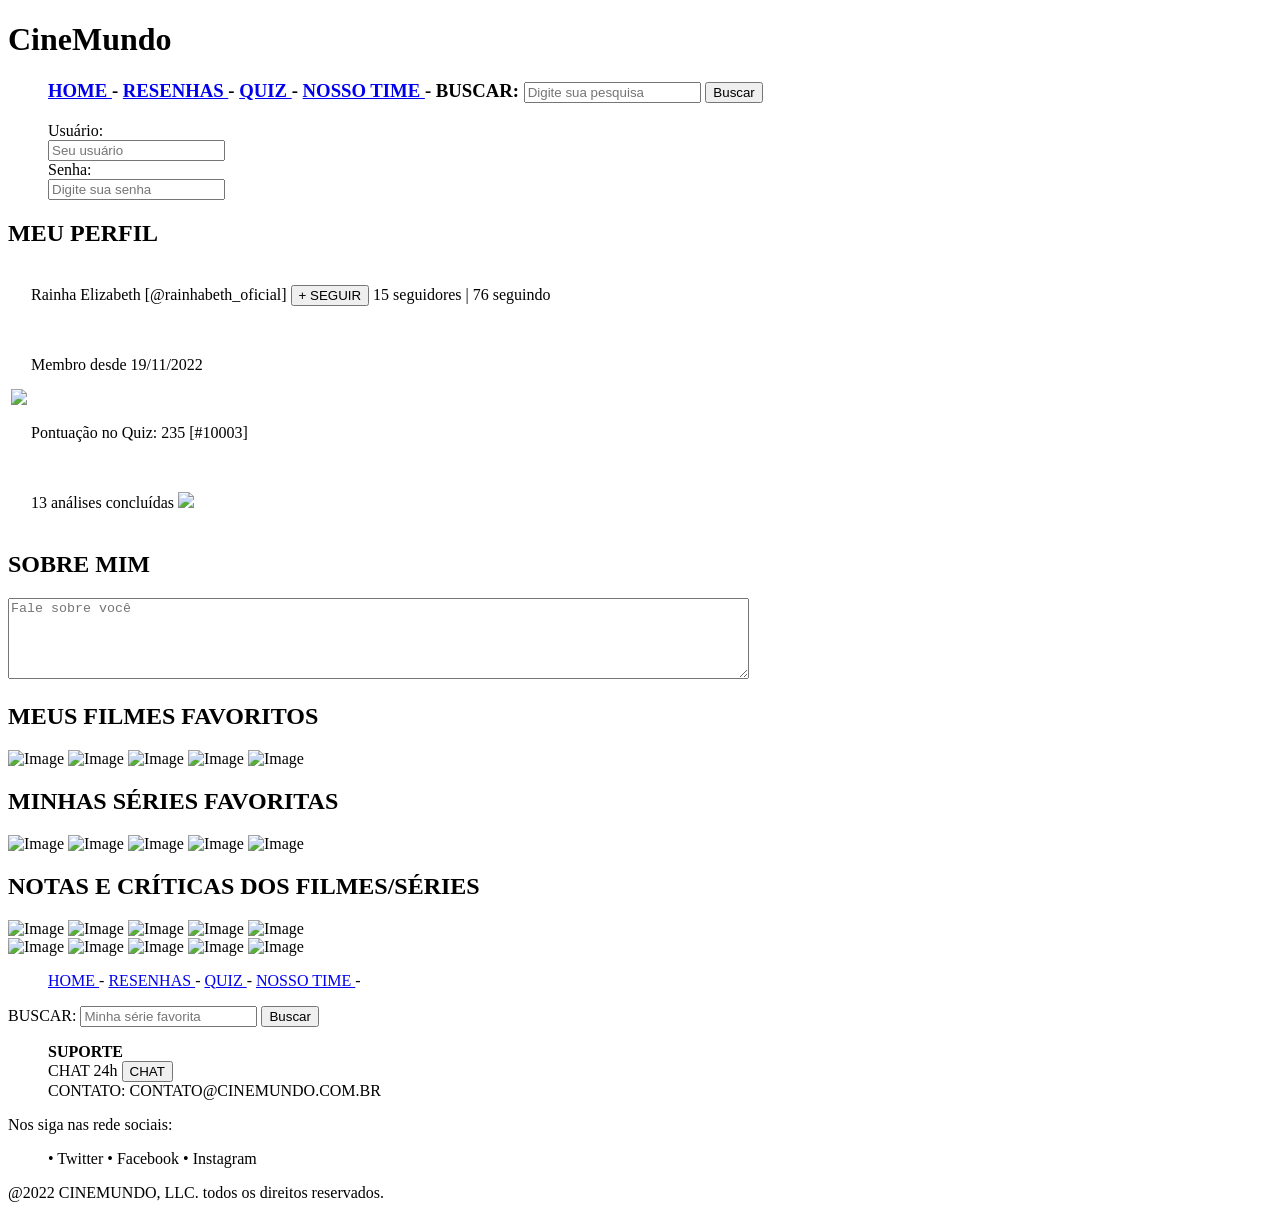
==== perfiluser.html @ 723e4e9c "Alterações de header e footer" ====
<!DOCTYPE html>
<html lang="en">
<head>
    <meta charset="UTF-8">
    <meta http-equiv="X-UA-Compatible" content="IE=edge">
    <meta name="viewport" content="width=<device-width>, initial-scale=1.0">
    <title>MEU PERFIL</title>
</head>
<body>
    <header>
        <h1>
            CineMundo
        </h1>
        <UL>
            <div>
                <h3>
                    <a href="home.html">
                        HOME
                    </a>
                    -
                    <a href="resenhas.html">
                        RESENHAS
                    </a>
                    -
                    <a href="quiz.html">
                    QUIZ
                    </a>
                    -
                    <a href="time.html">
                    NOSSO TIME
                    </a>
                    -
                    <label for="busca">
                        BUSCAR:
                    </label>
                    <input type="text" placeholder="Digite sua pesquisa" id="busca" name="search">
                    <button type="submit">
                        Buscar
                    </button>
                </h3>
                <form>
                    <label for="username">
                        Usuário:
                    </label><br>
                    <input type="text" placeholder="Seu usuário" id="username" name="username"><br>
                    <label for="pwd">
                        Senha:
                    </label><br>
                    <input type="password" placeholder="Digite sua senha" id="pwd" name="pwd">
                </form>
            </div>
        </UL>
    </header>
    
        <main>
            <section>
                <h1> MEU PERFIL </h1>
                    <table>
                        <tr>
                            <td> <img src="assets/FotoPerfil.png"> </td> 
                            <td><p>Rainha Elizabeth [@rainhabeth_oficial] <button>+ SEGUIR</button> 15 seguidores | 76 seguindo </p> <br>
                                <p>Membro desde 19/11/2022</p> <br>
                                <p>Pontuação no Quiz: 235 [#10003]</p> <br>
                                <p>13 análises concluídas <img src="assets/Nota 2.png"></p></td>
                        </tr>
                    </table>
            </section>

            <section>
                <h1>SOBRE MIM</h1>
                    <form>
                        <textarea placeholder="Fale sobre você" rows="5" cols="90"></textarea>
                    </form>
            </section>
        
            <section>
                <h1>MEUS FILMES FAVORITOS</h1>   
                    <img src="assets/365 DIAS.jpeg" alt="Image" height="250" width="200">
                    <img src="assets/MONSTER INC.jpeg" alt="Image" height="250" width="200">
                    <img src="assets/ENOLA HOLMES.jpeg" alt="Image" height="250" width="200">
                    <img src="assets/BATMAN.webp" alt="Image" height="250" width="200"> 
                    <img src="assets/SENHOR DOS ANÉIS.webp" alt="Image" height="250" width="200">
            </section>

            <section>
                <h1>MINHAS SÉRIES FAVORITAS</h1>   
                    <img src="assets/twd.jpeg" alt="Image" height="250" width="200">
                     <img src="assets/the crown.jpeg" alt="Image" height="250" width="200">
                    <img src="assets/stranger things.jpeg" alt="Image" height="250" width="200">
                    <img src="assets/GOT.jpeg" alt="Image" height="250" width="200"> 
                    <img src="assets/Breaking Bad.jpeg" alt="Image" height="250" width="200">   
            </section>

            <section>
                 <h1>NOTAS E CRÍTICAS DOS FILMES/SÉRIES</h1>   
                    <img src="assets/THE GODFATHER II.webp" alt="Image" height="250" width="200">
                    <img src="assets/E.T..jpeg" alt="Image" height="250" width="200">
                    <img src="assets/CORRA.jpeg" alt="Image" height="250" width="200">
                    <img src="assets/O EXORCISMO DE ER.jpeg" alt="Image" height="250" width="200"> 
                    <img src="assets/SW.jpeg" alt="Image" height="250" width="200">  
                        <br>
                    <img src="assets/Nota 2.png" alt="Image" height="50" width="200">
                    <img src="assets/Nota4.png" alt="Image" height="50" width="200">
                    <img src="assets/Nota5.png" alt="Image" height="50" width="200">
                    <img src="assets/Nota3.png" alt="Image" height="50" width="200">
                    <img src="assets/Nota4.png" alt="Image" height="50" width="200">
            </section>
        </main>
        
        <footer>
            <ol>
                <a href="home.html">
                    HOME
                </a>
                -
                <a href="resenhas.html">
                    RESENHAS
                </a>
                -
                <a href="quiz.html">
                QUIZ
                </a>
                -
                <a href="time.html">
                NOSSO TIME
                </a>
                -
            </ol>
            <label for="busca">
                BUSCAR:
            </label>
            <input type="text" placeholder="Minha série favorita" id="busca" name="search">
            <button type="submit">
                Buscar
            </button>
            <ol>
                <nav>
                <b>SUPORTE</b>
                </nav>
                CHAT 24h
                <input type="button" onclick="alert('Pop-up aberta com o suporte')" value="CHAT">
                <nav>
                CONTATO: CONTATO@CINEMUNDO.COM.BR
                </nav>
            </ol>
            <p>
                Nos siga nas rede sociais:
            </p>
            <ol>
                • Twitter
                • Facebook
                • Instagram
            </ol>
            @2022 CINEMUNDO, LLC. todos os direitos reservados.
        </footer>
</body>
</html>
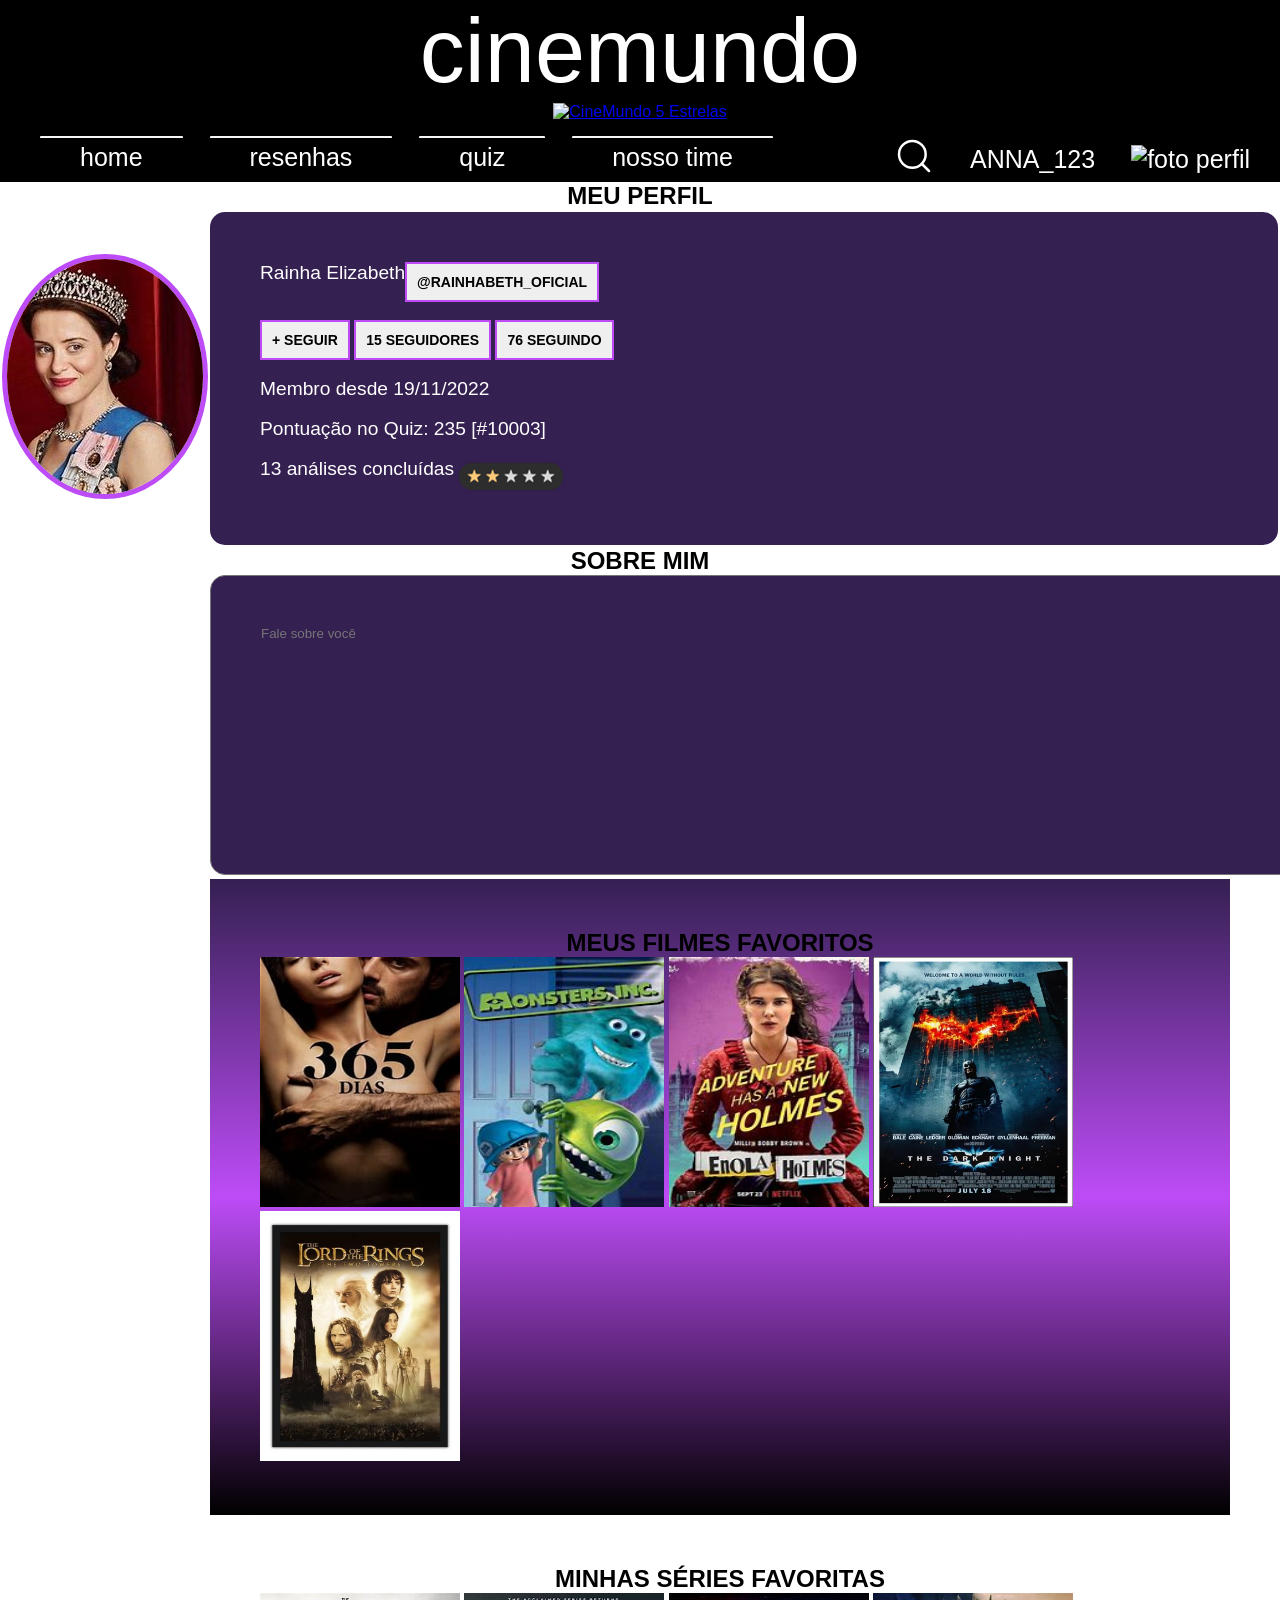
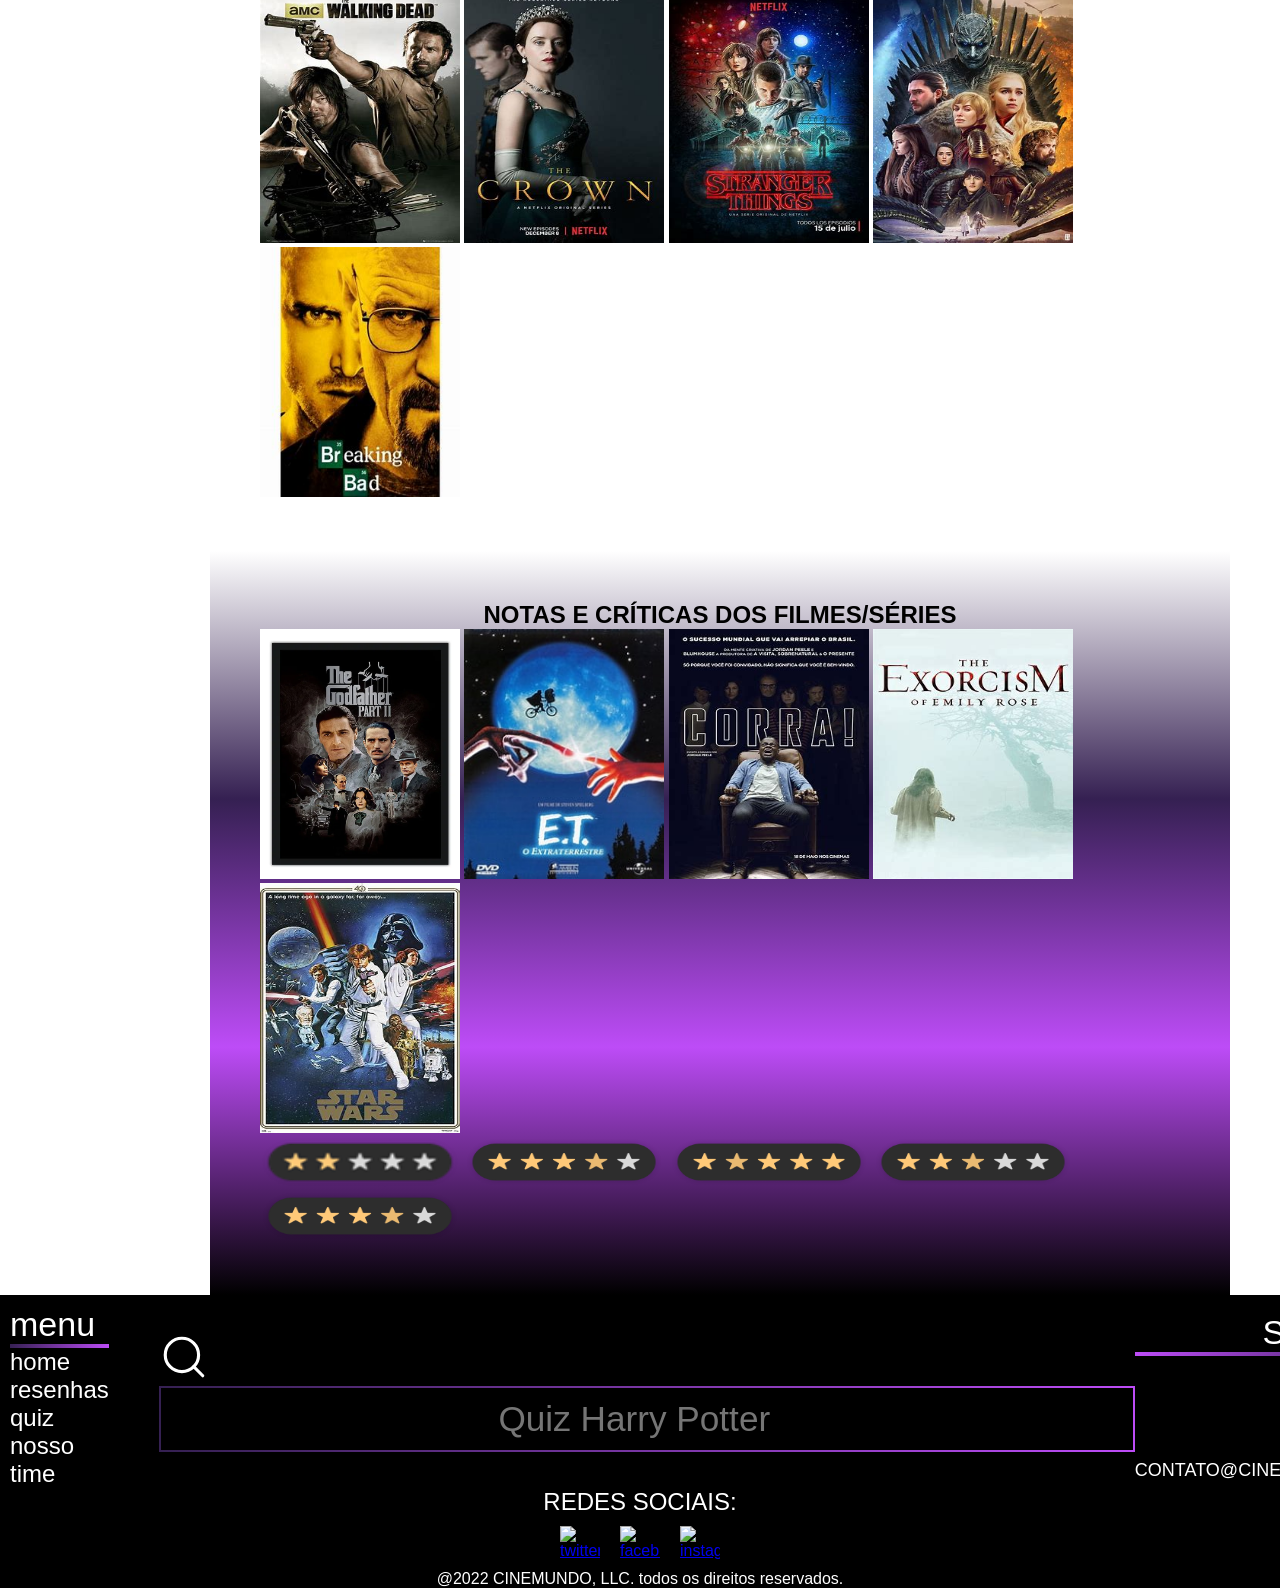
==== commit 280fe4e2: "perfiluser" ====
--- a/perfiluser.html
+++ b/perfiluser.html
@@ -5,153 +5,221 @@
     <meta http-equiv="X-UA-Compatible" content="IE=edge">
     <meta name="viewport" content="width=<device-width>, initial-scale=1.0">
     <title>MEU PERFIL</title>
+    <link rel="stylesheet" href="./assets/css/perfiluser.css">
+    <script src="./assets/js/" defer></script>
+
 </head>
 <body>
     <header>
-        <h1>
-            CineMundo
-        </h1>
-        <UL>
-            <div>
-                <h3>
-                    <a href="home.html">
-                        HOME
-                    </a>
-                    -
-                    <a href="resenhas.html">
-                        RESENHAS
-                    </a>
-                    -
-                    <a href="quiz.html">
-                    QUIZ
-                    </a>
-                    -
-                    <a href="time.html">
-                    NOSSO TIME
-                    </a>
-                    -
-                    <label for="busca">
-                        BUSCAR:
-                    </label>
-                    <input type="text" placeholder="Digite sua pesquisa" id="busca" name="search">
-                    <button type="submit">
-                        Buscar
-                    </button>
-                </h3>
-                <form>
-                    <label for="username">
-                        Usuário:
-                    </label><br>
-                    <input type="text" placeholder="Seu usuário" id="username" name="username"><br>
-                    <label for="pwd">
-                        Senha:
-                    </label><br>
-                    <input type="password" placeholder="Digite sua senha" id="pwd" name="pwd">
-                </form>
+        <div class="header_title">
+            <a href="index.html">
+                <h1 class="header_title_cinemundo">
+                    cinemundo
+                </h1>
+        </div>
+        <div class="header_title_image">
+            <img src="assets/image/header_estrelas.png" alt="CineMundo 5 Estrelas" width="220">
+            </a>
+        </div>
+        <nav>
+            <ul class="header_main_menu">
+                <div>
+                <li>
+                    <a href="index.html" class="header_main_menu_index">
+                        home
+                    </a>
+                </li>
+                <li>
+                    <a href="resenhas.html" class="header_main_menu_index">
+                        resenhas
+                    </a>
+                </li>
+                <li>
+                    <a href="quiz.html" class="header_main_menu_index">
+                        quiz
+                    </a>
+                </li>
+                <li>
+                    <a href="time.html" class="header_main_menu_index">
+                        nosso time
+                    </a>
+                </li>
             </div>
-        </UL>
+            <div class="header_main_menu2">
+                <li>
+                    <svg xmlns="http://www.w3.org/2000/svg" width="40" height="40" viewBox="0 0 24 24" fill="none"
+                        stroke="currentColor" stroke-width="1.5" stroke-linecap="round" stroke-linejoin="round"
+                        class="feather-feather-search" alt="icone de pesquisa">
+                        <circle cx="11" cy="11" r="8"></circle>
+                        <line x1="21" y1="21" x2="16.65" y2="16.65"></line>
+                    </svg>
+                </li>
+                <li class="header_perfil_name">
+                    <a href="perfiluser.html">
+                        ANNA_123
+                    </a>
+                </li>
+                <li>
+                    <img src="assets/image/header_foto-perfil.png" alt="foto perfil">
+                </li>
+            </div>
+            </ul>
+        </nav>
     </header>
-    
         <main>
             <section>
-                <h1> MEU PERFIL </h1>
+                <h1 class="meu_perfil"> MEU PERFIL </h1>
                     <table>
                         <tr>
-                            <td> <img src="assets/FotoPerfil.png"> </td> 
-                            <td><p>Rainha Elizabeth [@rainhabeth_oficial] <button>+ SEGUIR</button> 15 seguidores | 76 seguindo </p> <br>
-                                <p>Membro desde 19/11/2022</p> <br>
-                                <p>Pontuação no Quiz: 235 [#10003]</p> <br>
-                                <p>13 análises concluídas <img src="assets/Nota 2.png"></p></td>
+                            <td> <img src="./assets/img/FotoPerfil.jpeg" class="foto_perfil"> </td> 
+                            <td class="tabela"><p class="texto_p">Rainha Elizabeth  
+                                                                                        <button class="botao">@rainhabeth_oficial</button>
+                                </p>
+                                <br> 
+                                <p>                                                     <button class="botao">+ SEGUIR</button>
+                                                                                        <button class="botao"> 15 seguidores</button>
+                                                                                        <button class="botao"> 76 seguindo</button> 
+                                </p> <br>
+                                <p class="texto_p">Membro desde 19/11/2022</p> <br>
+                                <p class="texto_p">Pontuação no Quiz: 235 [#10003]</p> <br>
+                                <p class="texto_p">13 análises concluídas <img src="assets/img/Nota 2.png"></p></td>
                         </tr>
                     </table>
             </section>
 
             <section>
-                <h1>SOBRE MIM</h1>
-                    <form>
-                        <textarea placeholder="Fale sobre você" rows="5" cols="90"></textarea>
+                <h1 class="meu_perfil">SOBRE MIM</h1>
+                    <form >
+                        <textarea placeholder="Fale sobre você" id="form" ></textarea>
                     </form>
             </section>
         
-            <section>
-                <h1>MEUS FILMES FAVORITOS</h1>   
-                    <img src="assets/365 DIAS.jpeg" alt="Image" height="250" width="200">
-                    <img src="assets/MONSTER INC.jpeg" alt="Image" height="250" width="200">
-                    <img src="assets/ENOLA HOLMES.jpeg" alt="Image" height="250" width="200">
-                    <img src="assets/BATMAN.webp" alt="Image" height="250" width="200"> 
-                    <img src="assets/SENHOR DOS ANÉIS.webp" alt="Image" height="250" width="200">
-            </section>
-
-            <section>
-                <h1>MINHAS SÉRIES FAVORITAS</h1>   
-                    <img src="assets/twd.jpeg" alt="Image" height="250" width="200">
-                     <img src="assets/the crown.jpeg" alt="Image" height="250" width="200">
-                    <img src="assets/stranger things.jpeg" alt="Image" height="250" width="200">
-                    <img src="assets/GOT.jpeg" alt="Image" height="250" width="200"> 
-                    <img src="assets/Breaking Bad.jpeg" alt="Image" height="250" width="200">   
-            </section>
-
-            <section>
-                 <h1>NOTAS E CRÍTICAS DOS FILMES/SÉRIES</h1>   
-                    <img src="assets/THE GODFATHER II.webp" alt="Image" height="250" width="200">
-                    <img src="assets/E.T..jpeg" alt="Image" height="250" width="200">
-                    <img src="assets/CORRA.jpeg" alt="Image" height="250" width="200">
-                    <img src="assets/O EXORCISMO DE ER.jpeg" alt="Image" height="250" width="200"> 
-                    <img src="assets/SW.jpeg" alt="Image" height="250" width="200">  
-                        <br>
-                    <img src="assets/Nota 2.png" alt="Image" height="50" width="200">
-                    <img src="assets/Nota4.png" alt="Image" height="50" width="200">
-                    <img src="assets/Nota5.png" alt="Image" height="50" width="200">
-                    <img src="assets/Nota3.png" alt="Image" height="50" width="200">
-                    <img src="assets/Nota4.png" alt="Image" height="50" width="200">
+            <section class="filmes_favoritos">
+                <h1 class="meu_perfil">MEUS FILMES FAVORITOS</h1>   
+                    
+                        <img src ="assets/img/365 DIAS.jpeg" alt="365 dias" height="250" width="200" >
+                        <img src="assets/img/MONSTER INC.jpeg" alt="Monstros" height="250" width="200">
+                        <img src="assets//img/EH.jpeg" alt="Enola Holmes" height="250" width="200">
+                        <img src="assets/img/BATMAN.webp" alt="Batman" height="250" width="200"> 
+                        <img src="assets/img/SENHOR DOS ANÉIS.webp" alt="Senhor dos Anéis" height="250" width="200">
+                    
+                
+            </section>
+
+            <section class="series_favoritas">
+                <h1 class="meu_perfil">MINHAS SÉRIES FAVORITAS</h1>   
+                    
+                        <img src="assets/img/twd.jpeg" alt="The Walking Dead" height="250" width="200">
+                        <img src="assets/img/TC.jpeg" alt="The Crown" height="250" width="200">
+                        <img src="assets/img/stranger things.jpeg" alt="Stranger Things" height="250" width="200">
+                        <img src="assets/img/GOT.jpeg" alt="Game Of Thrones" height="250" width="200"> 
+                        <img src="assets/img/Breaking Bad.jpeg" alt="Breaking Bad" height="250" width="200">   
+                    
+            </section>
+
+            <section class="notas">
+                 <h1 class="meu_perfil">NOTAS E CRÍTICAS DOS FILMES/SÉRIES</h1>
+                       
+                        <img src="assets/img/THE GODFATHER II.webp" alt="O Poderoso Chefão" height="250" width="200">
+                        <img src="assets/img/E.T..jpeg" alt="E.T." height="250" width="200">
+                        <img src="assets/img/CORRA.jpeg" alt="Corra" height="250" width="200">
+                        <img src="assets/img/O EXORCISMO DE ER.jpeg" alt="O Exorcismo de Emily Rose" height="250" width="200"> 
+                        <img src="assets/img/SW.jpeg" alt="Star Wars" height="250" width="200"> 
+                    
+                            <br>
+                    <img src="assets/img/Nota 2.png" alt="Nota 2" height="50" width="200">
+                    <img src="assets/img/Nota4.png" alt="Nota 4" height="50" width="200">
+                    <img src="assets/img/Nota5.png" alt="Nota 5" height="50" width="200">
+                    <img src="assets/img/Nota3.png" alt="Nota 3" height="50" width="200">
+                    <img src="assets/img/Nota4.png" alt="Nota 4" height="50" width="200">
             </section>
         </main>
         
         <footer>
-            <ol>
-                <a href="home.html">
-                    HOME
-                </a>
-                -
-                <a href="resenhas.html">
-                    RESENHAS
-                </a>
-                -
-                <a href="quiz.html">
-                QUIZ
-                </a>
-                -
-                <a href="time.html">
-                NOSSO TIME
-                </a>
-                -
-            </ol>
-            <label for="busca">
-                BUSCAR:
-            </label>
-            <input type="text" placeholder="Minha série favorita" id="busca" name="search">
-            <button type="submit">
-                Buscar
-            </button>
-            <ol>
-                <nav>
-                <b>SUPORTE</b>
-                </nav>
-                CHAT 24h
-                <input type="button" onclick="alert('Pop-up aberta com o suporte')" value="CHAT">
-                <nav>
-                CONTATO: CONTATO@CINEMUNDO.COM.BR
-                </nav>
-            </ol>
-            <p>
-                Nos siga nas rede sociais:
-            </p>
-            <ol>
-                • Twitter
-                • Facebook
-                • Instagram
-            </ol>
-            @2022 CINEMUNDO, LLC. todos os direitos reservados.
+            <nav class="footer_main">
+                <div>
+                    <ul class="footer_main_menu">
+                        <li class="footer_main_menu_title">
+                            menu
+                        </li>
+                        <li>
+                            <a href="index.html">
+                                home
+                            </a>
+                        </li>
+                        <li>
+                            <a href="resenhas.html">
+                                resenhas
+                            </a>
+                        </li>
+                        <li>
+                            <a href="quiz.html">
+                                quiz
+                            </a>
+                        </li>
+                        <li>
+                            <a href="time.html">
+                                nosso time
+                            </a>
+                        </li>
+                    </ul>
+                </div>
+                <div class="footer_search">
+                    <form action="#" method="post">
+                        <label for="busca">
+                            <svg xmlns="http://www.w3.org/2000/svg" width="50" height="50" viewBox="0 0 24 24" fill="none"
+                                stroke="currentColor" stroke-width="1.5" stroke-linecap="round" stroke-linejoin="round"
+                                class="feather-feather-search">
+                                <circle cx="11" cy="11" r="8"></circle>
+                                <line x1="21" y1="21" x2="16.65" y2="16.65"></line>
+                            </svg>
+                        </label>
+                        <input type="search" autocomplete="off" spellcheck="false" role="combobox"
+                            placeholder="Quiz Harry Potter" id="busca" name="search" required>
+                    </form>
+                </div>
+                <div>
+                    <ul class="footer_help_center">
+                        <li class="footer_help_center_title">
+                            SUPORTE
+                        </li>
+                        <li>
+                            <a href="#">
+                                dúvidas
+                            </a>
+                        </li>
+                        <li>
+                            <input type="button" onclick="alert('Pop-up aberta com o suporte')" value="chat 24h"
+                                class="footer_help_center_button">
+                        </li>
+                        <li class="footer_help_center_contact">
+                            CONTATO:
+                        </li>
+                        <li class="footer_help_center_email">
+                            CONTATO@CINEMUNDO.COM.BR
+                        </li>
+                    </ul>
+                </div>
+            </nav class="footer_social_media">
+            <nav>
+                <div class="footer_social_media_title">
+                    REDES SOCIAIS:
+                </div>
+                <div>
+                    <a href="." class="footer_social_media_link">
+                        <img src="assets/img/footer_twitter.png" alt="twitter" width="60"
+                            class="footer_social_media_image">
+                        <img src="assets/img/footer_facebook.png" alt="facebook" width="60"
+                            class="footer_social_media_image">
+                        <img src="assets/img/footer_instagram.png" alt="instagram" width="60"
+                            class="footer_social_media_image">
+                    </a>
+                </div>
+                </section>
+                <div class="footer_copyrights">
+                    @2022 CINEMUNDO, LLC. todos os direitos reservados.
+                </div>
+            </nav>
         </footer>
 </body>
 </html>
--- a/assets/css/perfiluser.css
+++ b/assets/css/perfiluser.css
@@ -0,0 +1,341 @@
+* {
+    margin: 0;
+    padding: 0;
+    box-sizing: border-box;
+    font-family: "Bebas Neue", sans-serif;
+}
+
+body {
+    width: 100%;
+}
+
+header{
+    background-color: black;
+    color:white;
+    box-sizing: border-box;
+}
+
+.header_title {
+    display: flex;
+    list-style: none;
+    width: 100%;
+    justify-content: center;
+}
+
+.header_title_cinemundo {
+    color: white;
+    font-size: 90px;
+    font-weight: 300;
+    text-align: center;
+}
+
+.header_title a {
+    list-style: none;
+    text-decoration: none;
+    padding: 0;
+    color: white;
+}
+
+.header_title_image {
+    display: flex;
+    align-items: center;
+    justify-content: center;
+    flex-direction: center;
+    padding-bottom: 1.2%;
+}
+
+.header_main_menu {
+    list-style: none;
+    font-size: 25px;
+    font-weight: 300;
+    margin: 0 30px;
+    display: flex;
+    justify-content:space-between;
+}
+
+.header_main_menu_index {
+    border-top: 2px solid whitesmoke;
+    display: flex;
+    align-items: center;
+    padding: 5px 40px 5px 40px;
+    margin: 0 10px;
+}
+
+.header_main_menu li{
+    display: inline-block;
+}
+
+.header_main_menu li a{
+    color: white;
+    text-decoration: none;
+    border-radius: 1px;
+}
+
+.header_main_menu li a:hover{
+    /*background-color: #BD4CF7; */
+    background-image: linear-gradient(#BD4CF7, black, black);
+}
+
+.header_main_menu2 {
+    display: flex;
+    align-items: center;
+}
+
+.header_main_menu2 li svg {
+    cursor: pointer;
+}
+
+.header_perfil_name {
+    font-weight: 100;
+}
+
+.header_perfil_name a {
+    padding: 10px 18px;
+    margin: 0 18px;
+}
+
+.meu_perfil {
+    display:flex;
+    justify-content: center;
+}
+
+.foto_perfil {
+    border-radius: 50%;
+    border: 5px solid #BD4CF7;
+}
+
+.botao {
+    font-size:14px;
+    font-weight:700;
+    text-transform: uppercase;
+    border: 2px solid #BD4CF7;
+    padding:10px;
+    cursor: pointer;
+    display:inline-block;
+    text-decoration: none;
+}
+
+.texto_p {
+
+    display: flex;
+    justify-content:start;
+    text-align:justify;
+    font-size:larger;
+    color:white;
+
+}
+
+.tabela {
+    padding: 50px;
+    width: 1220px;
+    height: 300px;
+    left: 298px;
+    top: 316px;
+    background: #352052;
+    border-radius: 15px;
+
+    }
+
+#form {
+    margin-left: 210px;
+    margin-right: 50px;
+    background-color:#352052;
+    padding: 50px;
+    width: 1220px;
+    height: 300px;
+    border-radius: 15px;
+    text-align:justify;
+}
+
+.series_favoritas{
+    padding:50px;
+    margin-left: 210px;
+    margin-right: 50px;
+    background-size: cover;
+    background:white;
+
+}
+
+.filmes_favoritos{
+    padding:50px;
+    margin-left: 210px;
+    margin-right: 50px;
+    background-size: cover;
+    background:linear-gradient(#352052,#BD4CF7, black);
+    
+}
+
+.notas {
+    padding:50px;
+    margin-left: 210px;
+    margin-right: 50px;
+    background-size:cover;
+    background:linear-gradient(white, #352052,#BD4CF7 , black);
+
+}
+
+
+
+
+
+
+
+    
+
+
+
+
+
+
+
+
+
+
+
+
+
+
+
+footer{
+    background-color: black;
+    color: white;
+}
+
+.footer_main {
+    display: flex;
+    justify-content: space-between;
+    align-items: center;
+}
+
+.footer_main_menu {
+    gap: 16px;
+    font-size: 24px;
+    font-weight: 300;
+    text-align:left;
+    margin: 10px 0 0 10px;
+}
+
+.footer_main_menu li {
+    list-style: none;
+}
+
+.footer_main_menu li a {
+    text-decoration: none;
+    color: white;
+}
+
+.footer_main_menu li a:hover{
+    color: #BD4CF7;
+    font-size: 104%;
+}
+
+.footer_main_menu_title {
+    font-size: 34px;
+    font-weight: 500;
+    border-bottom: 4px solid whitesmoke;
+    border-image: linear-gradient(to right, #352052, #BD4CF7) 1;
+}
+
+#busca {
+    color: white;
+}
+
+.footer_search {
+    margin-left: 50px;
+}
+
+.feather-feather-search {
+    cursor: pointer;
+}
+
+.footer_search input{
+    border: 2px solid whitesmoke;
+    border-image: linear-gradient(to right, #352052, #BD4CF7) 1;
+    border-radius: 0.1em;
+    padding: 0.3cm 7cm;
+    font-size: 2.2em;
+    text-align: center;
+    gap: 16px;
+    background: transparent;
+}
+
+.footer_help_center {
+    flex-direction: column;
+    gap: 16px;
+    font-size: 24px;
+    font-weight: 300;
+    text-align: end;
+    margin: 10px 10px 0 0;
+}
+
+.footer_help_center_title {
+    font-size: 34px;
+    border-bottom: 4px solid whitesmoke;
+    border-image: linear-gradient(to right, #BD4CF7, #352052) 1;
+}
+
+.footer_help_center li {
+    list-style: none;
+}
+
+.footer_help_center li a {
+    text-decoration: none;
+    color: white;
+}
+
+
+.footer_help_center_button {
+    border: 2px solid whitesmoke;
+    border-image: linear-gradient(to right, #BD4CF7, #352052) 1;
+    border-radius: 0.1em;
+    padding: 0.1cm 0.5cm;
+    background: transparent;
+    color: white;
+    cursor: pointer;
+    background-image: linear-gradient(#BD4CF7, black, black);
+    margin: 5px 0;
+    font-size: 24px;
+}
+
+.footer_help_center_contact {
+    font-size: 22px;
+}
+
+.footer_help_center_email {
+    font-size: 18px;
+}
+
+
+.footer_social_media_title {
+    display: flex;
+    justify-content: center;
+    font-size: 24px;
+}
+
+.footer_social_media_link {
+    display: flex;
+    justify-content: center;
+}
+
+.footer_social_media_image {
+    padding: 10px;
+}
+
+.footer_copyrights {
+    display: flex;
+    justify-content: center;
+}
+Footer
+© 2022 GitHub, Inc.
+Footer navigation
+Terms
+Privacy
+Security
+Status
+Docs
+Contact GitHub
+Pricing
+API
+Training
+Blog
+About
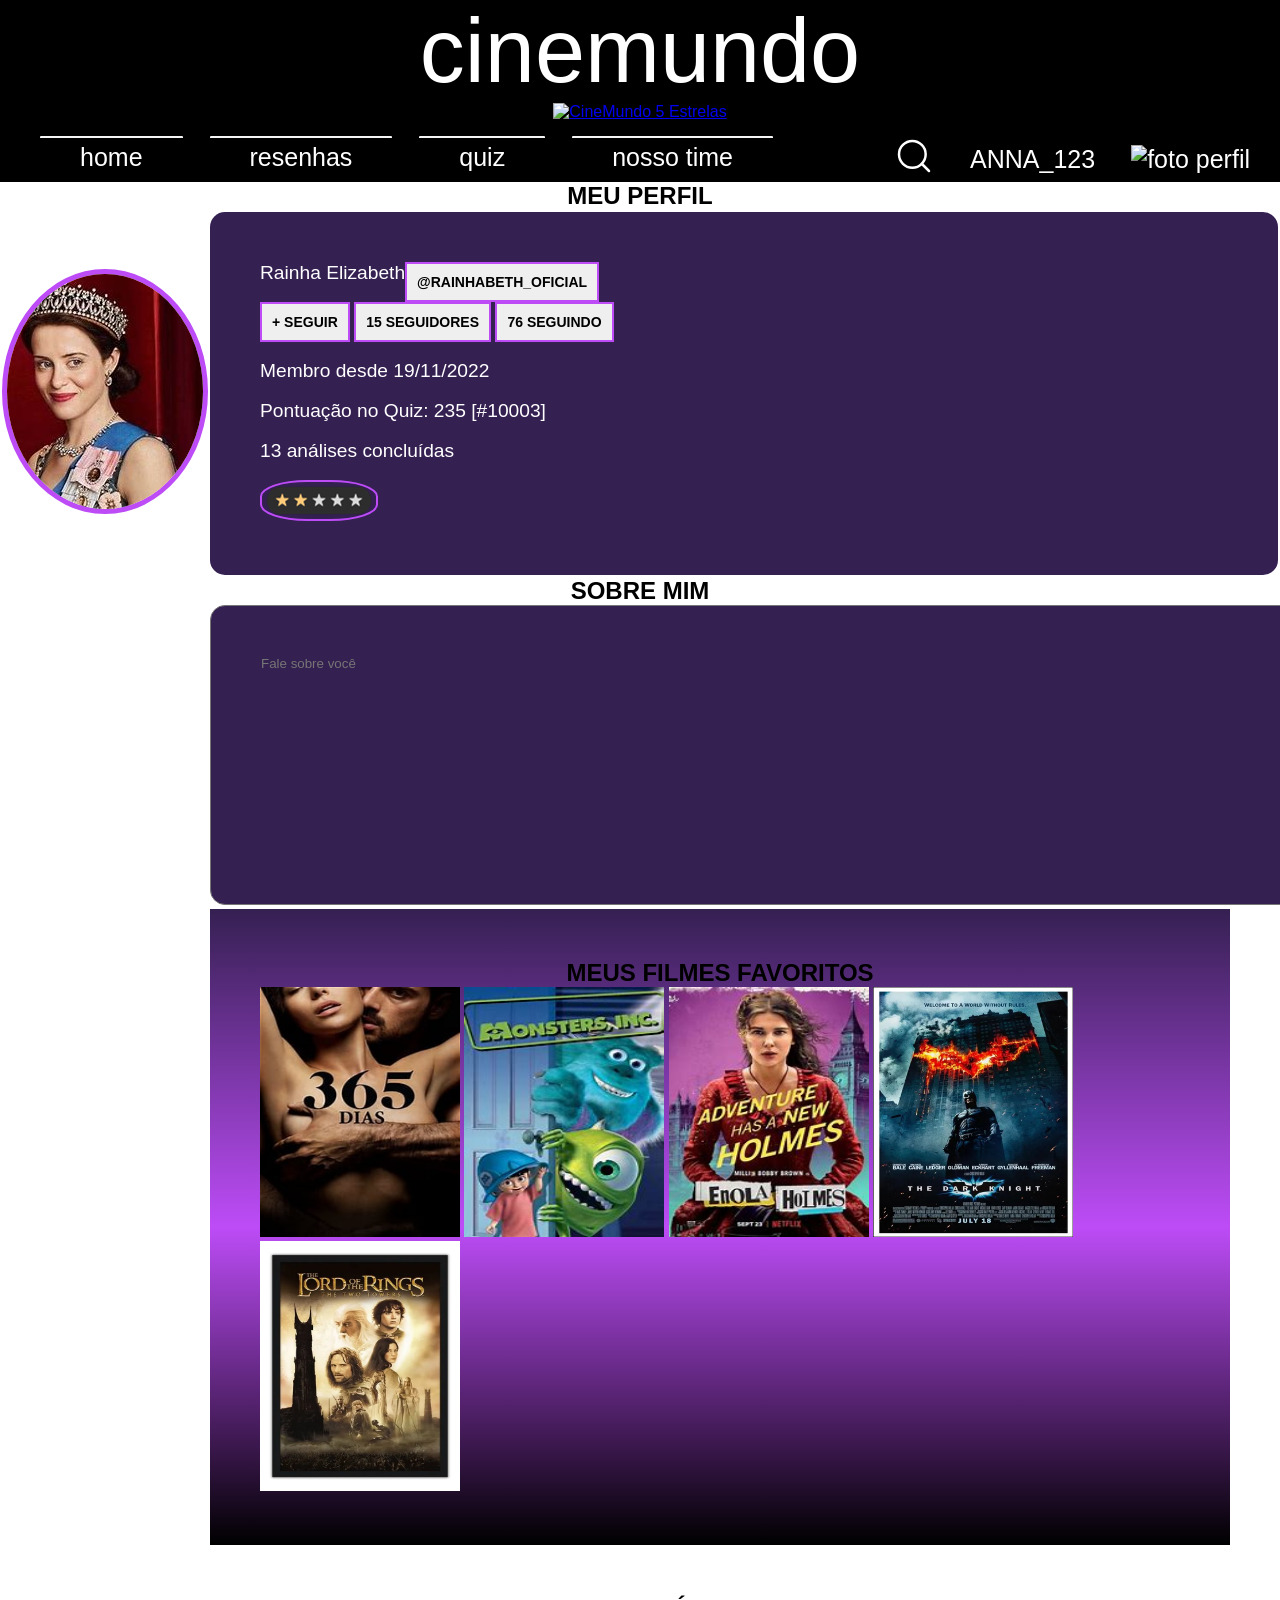
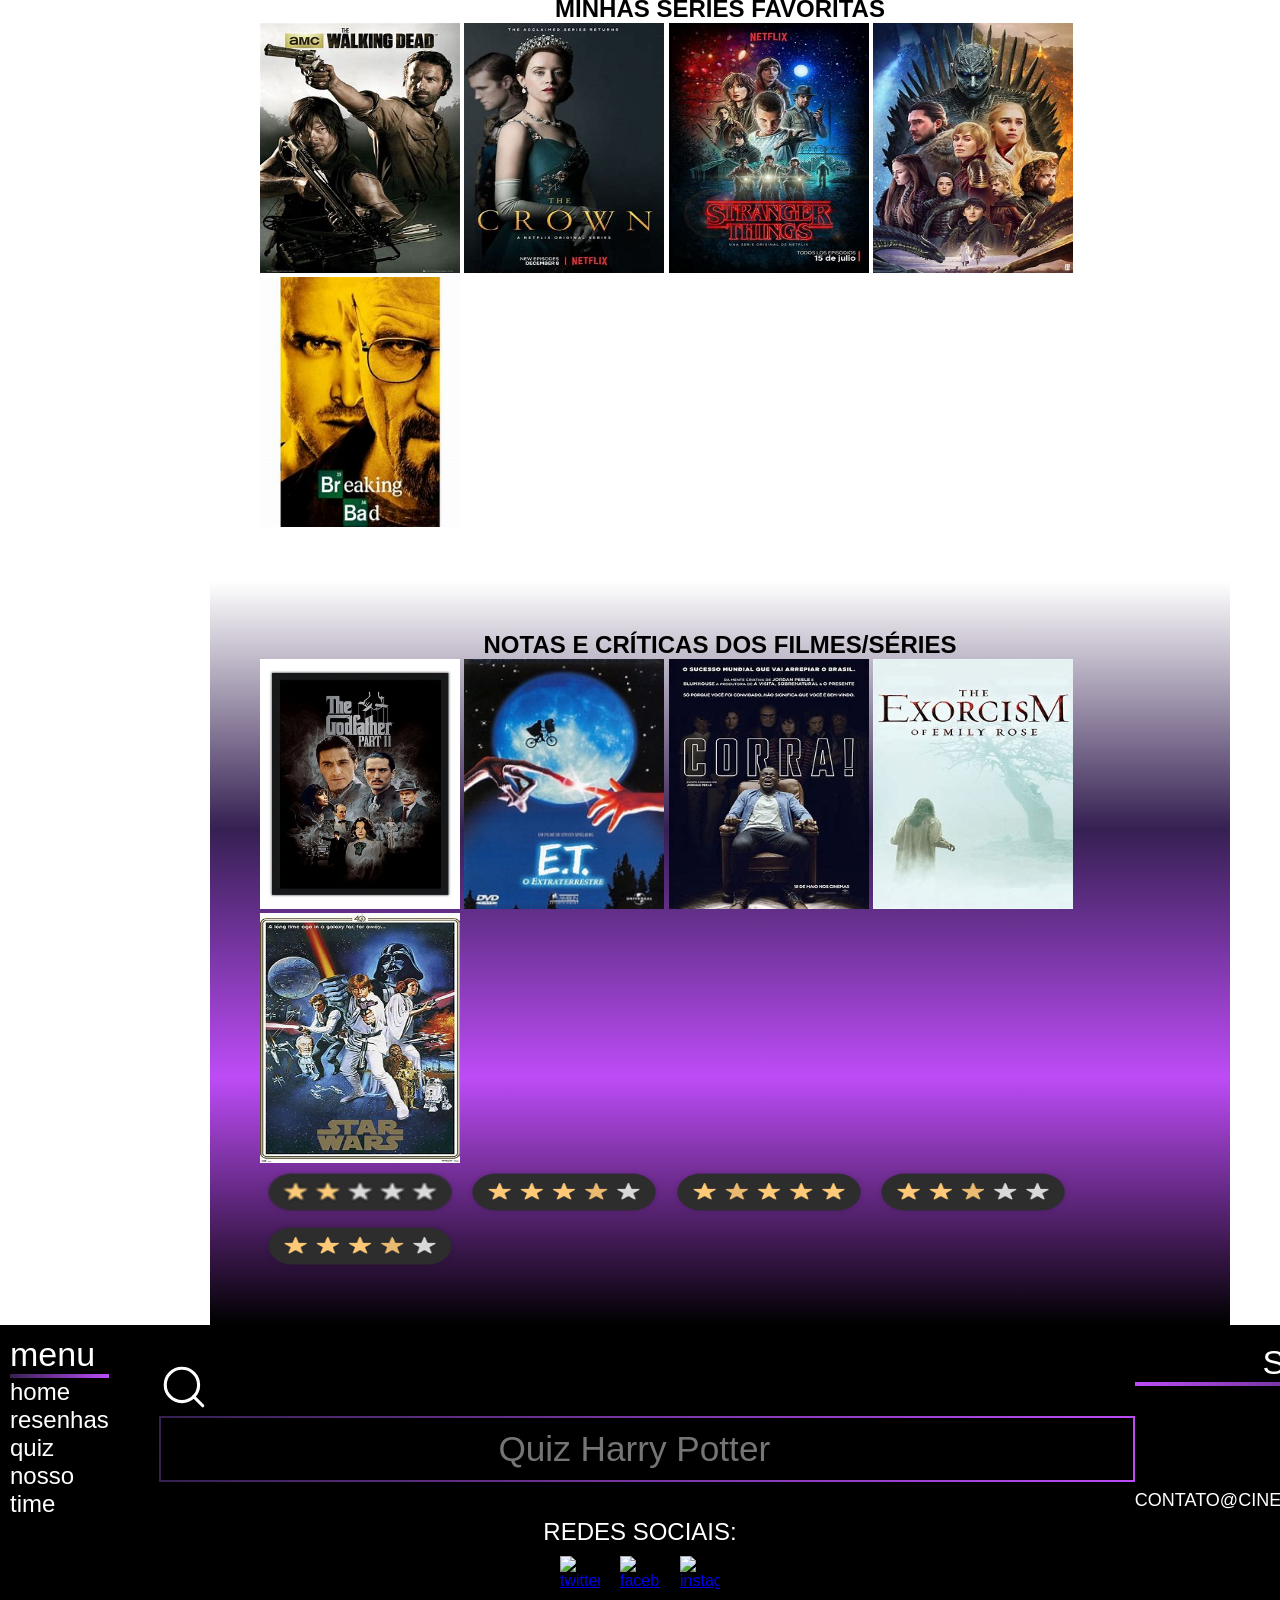
==== commit eba94c60: "estilização css  e padronização pastas" ====
--- a/perfiluser.html
+++ b/perfiluser.html
@@ -71,18 +71,18 @@
                 <h1 class="meu_perfil"> MEU PERFIL </h1>
                     <table>
                         <tr>
-                            <td> <img src="./assets/img/FotoPerfil.jpeg" class="foto_perfil"> </td> 
-                            <td class="tabela"><p class="texto_p">Rainha Elizabeth  
+                            <td> <img src="./assets/image/perfiluser/FotoPerfil.jpeg" class="foto_perfil"> </td> 
+                            <td class="tabela"><p class="texto_p">Rainha Elizabeth 
                                                                                         <button class="botao">@rainhabeth_oficial</button>
-                                </p>
-                                <br> 
+                                    <br> 
                                 <p>                                                     <button class="botao">+ SEGUIR</button>
                                                                                         <button class="botao"> 15 seguidores</button>
                                                                                         <button class="botao"> 76 seguindo</button> 
                                 </p> <br>
                                 <p class="texto_p">Membro desde 19/11/2022</p> <br>
                                 <p class="texto_p">Pontuação no Quiz: 235 [#10003]</p> <br>
-                                <p class="texto_p">13 análises concluídas <img src="assets/img/Nota 2.png"></p></td>
+                                <p class="texto_p">13 análises concluídas</p> <br>
+                                <p> <img src="assets/image/perfiluser/Nota 2.png" class="estrelas"></p></td>
                         </tr>
                     </table>
             </section>
@@ -97,11 +97,11 @@
             <section class="filmes_favoritos">
                 <h1 class="meu_perfil">MEUS FILMES FAVORITOS</h1>   
                     
-                        <img src ="assets/img/365 DIAS.jpeg" alt="365 dias" height="250" width="200" >
-                        <img src="assets/img/MONSTER INC.jpeg" alt="Monstros" height="250" width="200">
-                        <img src="assets//img/EH.jpeg" alt="Enola Holmes" height="250" width="200">
-                        <img src="assets/img/BATMAN.webp" alt="Batman" height="250" width="200"> 
-                        <img src="assets/img/SENHOR DOS ANÉIS.webp" alt="Senhor dos Anéis" height="250" width="200">
+                        <img src ="assets/image/perfiluser/365 DIAS.jpeg" alt="365 dias" height="250" width="200" >
+                        <img src="assets/image/perfiluser/MONSTER INC.jpeg" alt="Monstros" height="250" width="200">
+                        <img src="assets//image/perfiluser/EH.jpeg" alt="Enola Holmes" height="250" width="200">
+                        <img src="assets/image/perfiluser/BATMAN.webp" alt="Batman" height="250" width="200"> 
+                        <img src="assets/image/perfiluser/SENHOR DOS ANÉIS.webp" alt="Senhor dos Anéis" height="250" width="200">
                     
                 
             </section>
@@ -109,29 +109,29 @@
             <section class="series_favoritas">
                 <h1 class="meu_perfil">MINHAS SÉRIES FAVORITAS</h1>   
                     
-                        <img src="assets/img/twd.jpeg" alt="The Walking Dead" height="250" width="200">
-                        <img src="assets/img/TC.jpeg" alt="The Crown" height="250" width="200">
-                        <img src="assets/img/stranger things.jpeg" alt="Stranger Things" height="250" width="200">
-                        <img src="assets/img/GOT.jpeg" alt="Game Of Thrones" height="250" width="200"> 
-                        <img src="assets/img/Breaking Bad.jpeg" alt="Breaking Bad" height="250" width="200">   
+                        <img src="assets/image/perfiluser/twd.jpeg" alt="The Walking Dead" height="250" width="200">
+                        <img src="assets/image/perfiluser/TC.jpeg" alt="The Crown" height="250" width="200">
+                        <img src="assets/image/perfiluser/stranger things.jpeg" alt="Stranger Things" height="250" width="200">
+                        <img src="assets/image/perfiluser/GOT.jpeg" alt="Game Of Thrones" height="250" width="200"> 
+                        <img src="assets/image/perfiluser/Breaking Bad.jpeg" alt="Breaking Bad" height="250" width="200">   
                     
             </section>
 
             <section class="notas">
                  <h1 class="meu_perfil">NOTAS E CRÍTICAS DOS FILMES/SÉRIES</h1>
                        
-                        <img src="assets/img/THE GODFATHER II.webp" alt="O Poderoso Chefão" height="250" width="200">
-                        <img src="assets/img/E.T..jpeg" alt="E.T." height="250" width="200">
-                        <img src="assets/img/CORRA.jpeg" alt="Corra" height="250" width="200">
-                        <img src="assets/img/O EXORCISMO DE ER.jpeg" alt="O Exorcismo de Emily Rose" height="250" width="200"> 
-                        <img src="assets/img/SW.jpeg" alt="Star Wars" height="250" width="200"> 
+                        <img src="assets/image/perfiluser/THE GODFATHER II.webp" alt="O Poderoso Chefão" height="250" width="200">
+                        <img src="assets/image/perfiluser/E.T..jpeg" alt="E.T." height="250" width="200">
+                        <img src="assets/image/perfiluser/CORRA.jpeg" alt="Corra" height="250" width="200">
+                        <img src="assets/image/perfiluser/O EXORCISMO DE ER.jpeg" alt="O Exorcismo de Emily Rose" height="250" width="200"> 
+                        <img src="assets/image/perfiluser/SW.jpeg" alt="Star Wars" height="250" width="200"> 
                     
                             <br>
-                    <img src="assets/img/Nota 2.png" alt="Nota 2" height="50" width="200">
-                    <img src="assets/img/Nota4.png" alt="Nota 4" height="50" width="200">
-                    <img src="assets/img/Nota5.png" alt="Nota 5" height="50" width="200">
-                    <img src="assets/img/Nota3.png" alt="Nota 3" height="50" width="200">
-                    <img src="assets/img/Nota4.png" alt="Nota 4" height="50" width="200">
+                    <img src="assets/image/perfiluser/Nota 2.png" alt="Nota 2" height="50" width="200">
+                    <img src="assets/image/perfiluser/Nota4.png" alt="Nota 4" height="50" width="200">
+                    <img src="assets/image/perfiluser/Nota5.png" alt="Nota 5" height="50" width="200">
+                    <img src="assets/image/perfiluser/Nota3.png" alt="Nota 3" height="50" width="200">
+                    <img src="assets/image/perfiluser/Nota4.png" alt="Nota 4" height="50" width="200">
             </section>
         </main>
         
--- a/assets/css/perfiluser.css
+++ b/assets/css/perfiluser.css
@@ -174,7 +174,12 @@
 
 }
 
-
+.estrelas {
+    border-radius: 40%;
+    border: 2px solid #BD4CF7;
+
+
+}
 
 
 
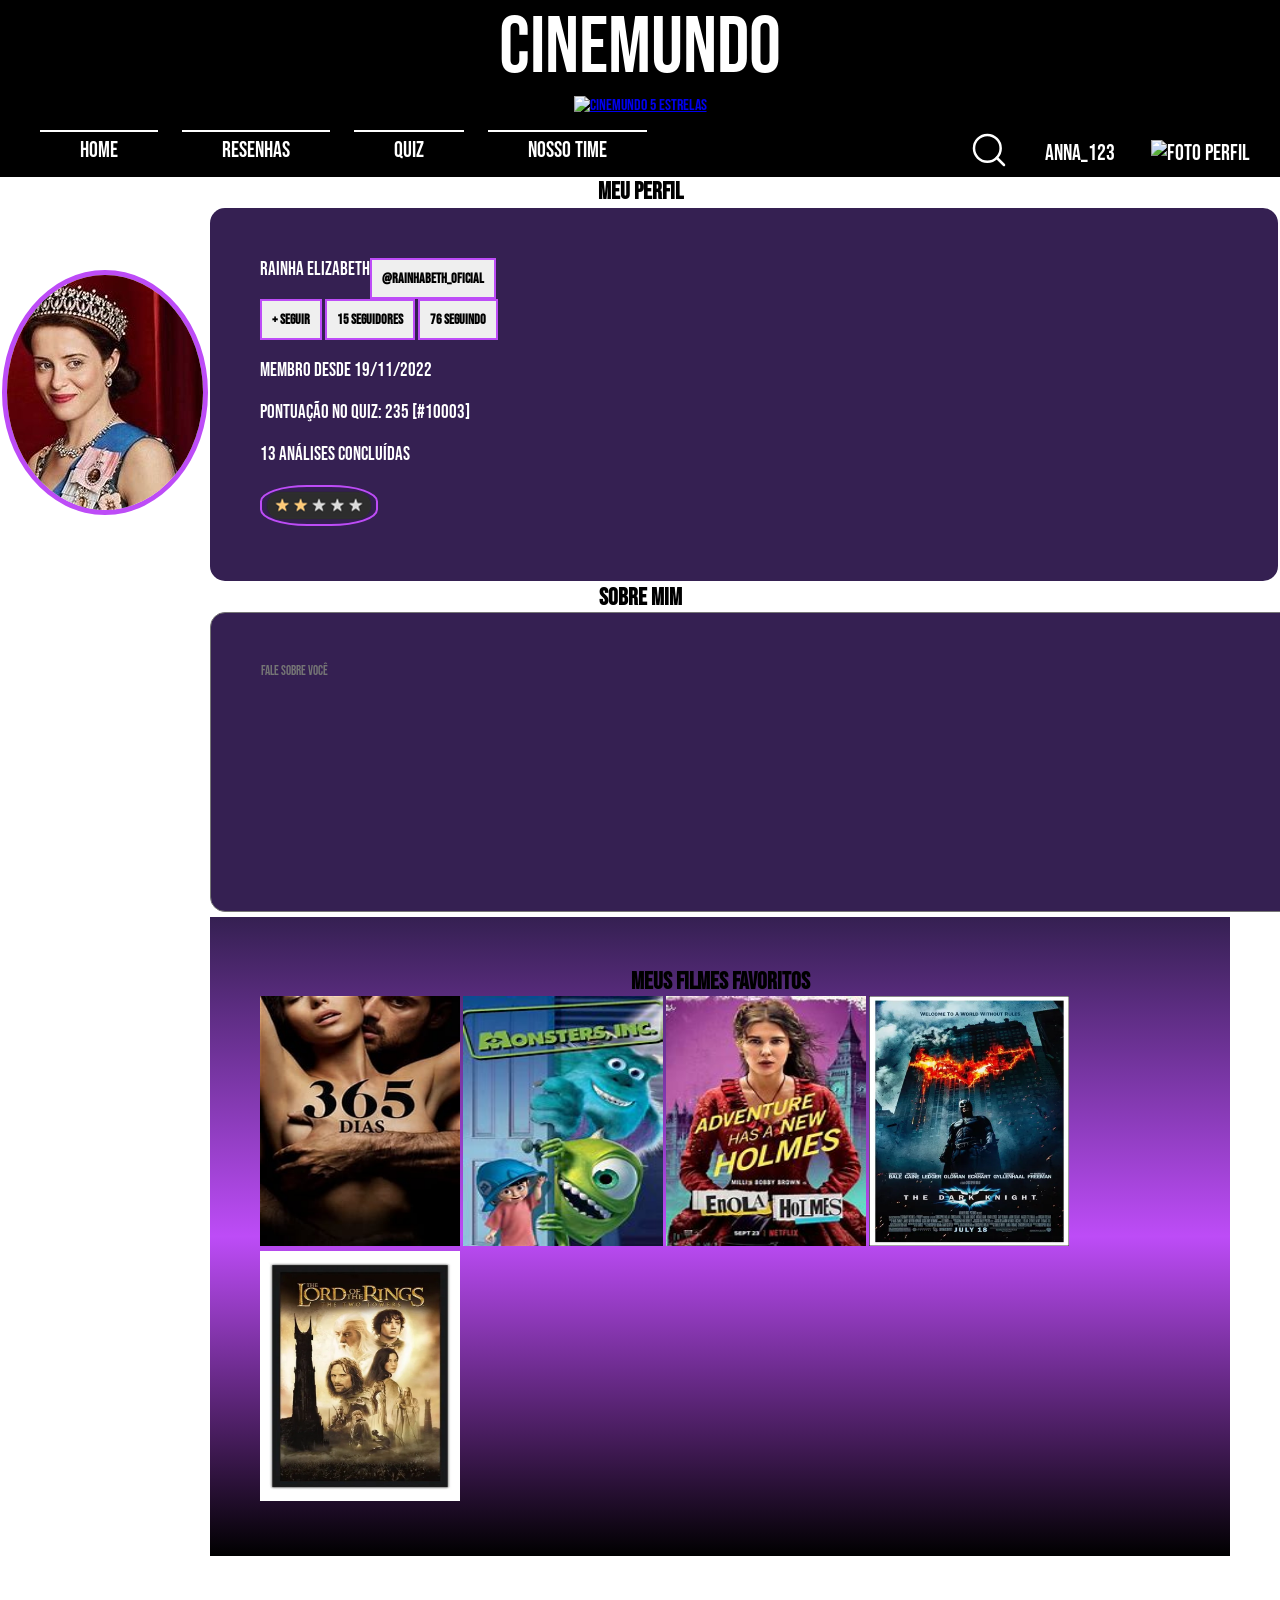
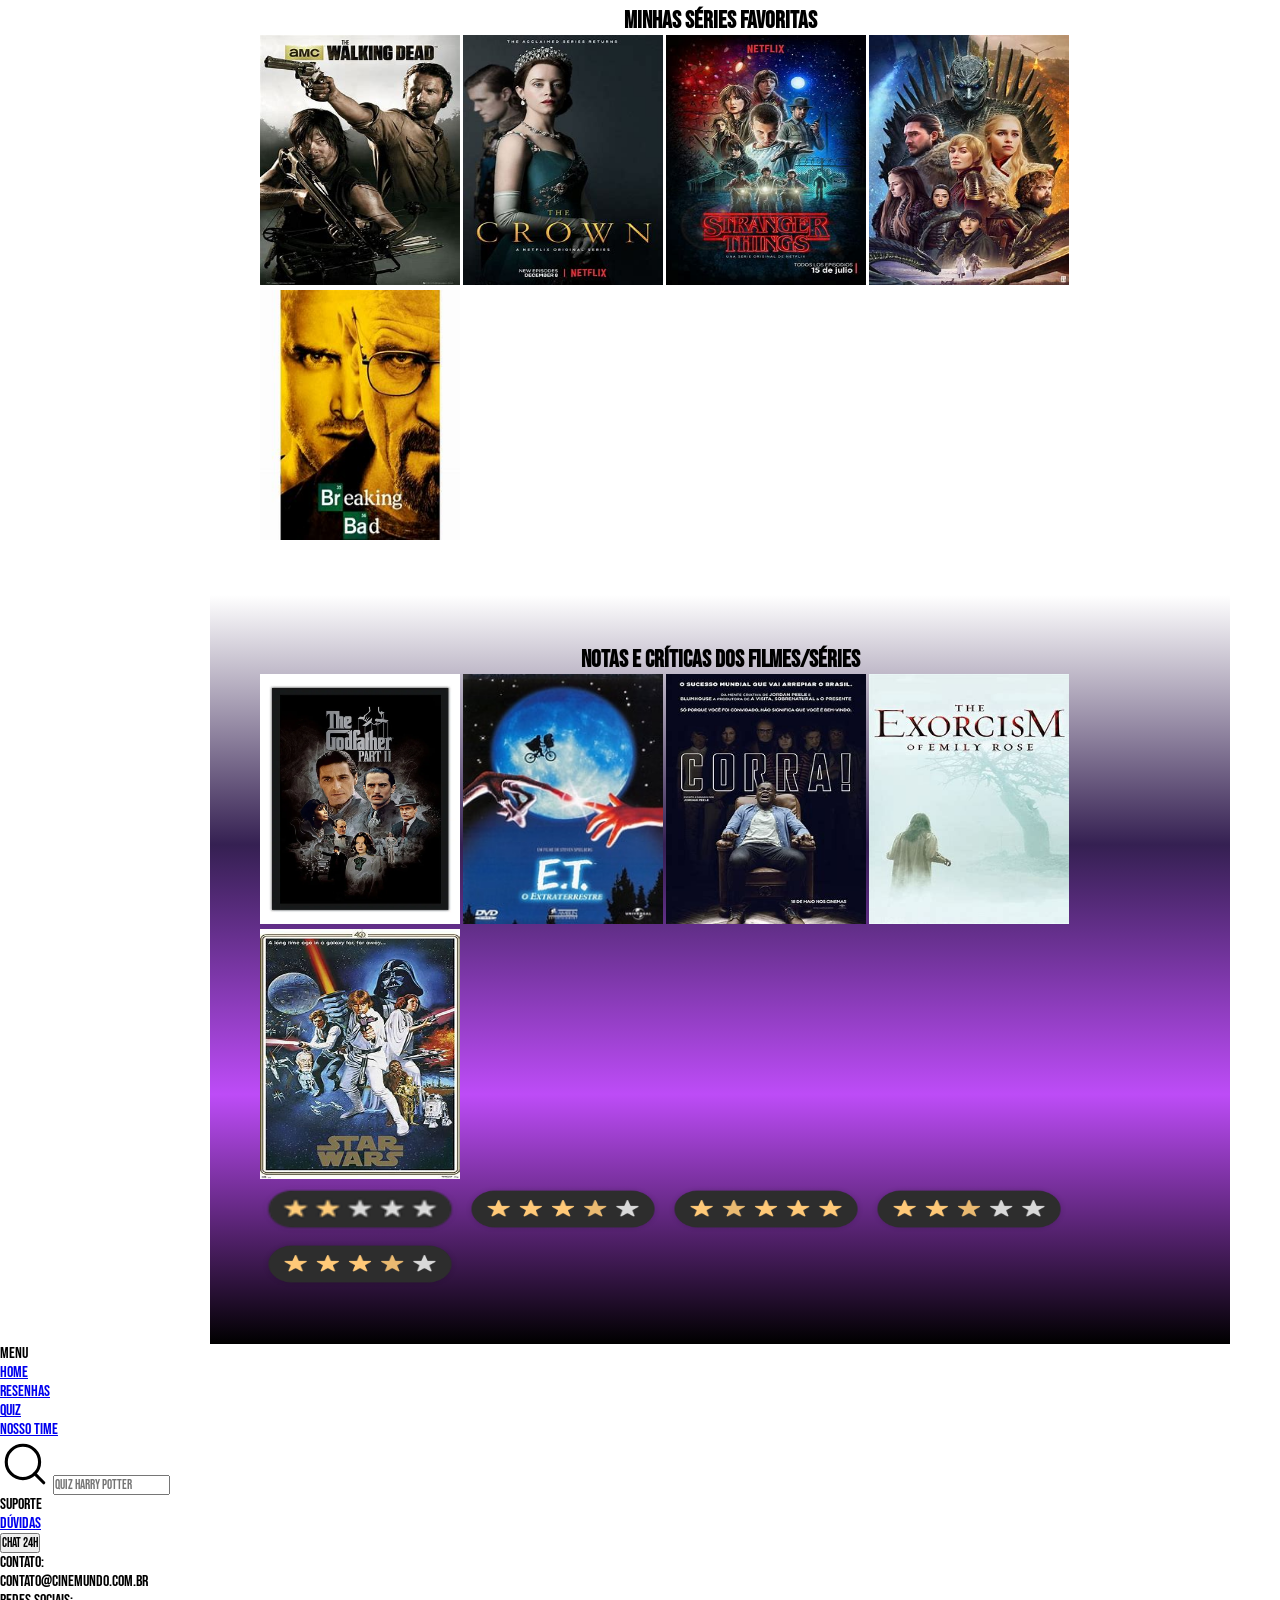
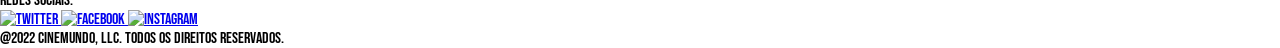
==== commit f2cb395b: "alterações" ====
--- a/perfiluser.html
+++ b/perfiluser.html
@@ -5,6 +5,9 @@
     <meta http-equiv="X-UA-Compatible" content="IE=edge">
     <meta name="viewport" content="width=<device-width>, initial-scale=1.0">
     <title>MEU PERFIL</title>
+    <link rel="stylesheet" href="assets/css/header.css">
+    <link rel="stylesheet" href="assets/css/reset.css">
+     <link rel="stylesheet" href="https://fonts.googleapis.com/css2?family=Material+Symbols+Outlined:opsz,wght,FILL,GRAD@20..48,100..700,0..1,-50..200" />
     <link rel="stylesheet" href="./assets/css/perfiluser.css">
     <script src="./assets/js/" defer></script>
 
@@ -13,38 +16,43 @@
     <header>
         <div class="header_title">
             <a href="index.html">
-                <h1 class="header_title_cinemundo">
+                <label class="header_title_cinemundo">
                     cinemundo
-                </h1>
+                </label>
         </div>
         <div class="header_title_image">
             <img src="assets/image/header_estrelas.png" alt="CineMundo 5 Estrelas" width="220">
             </a>
         </div>
-        <nav>
-            <ul class="header_main_menu">
-                <div>
-                <li>
-                    <a href="index.html" class="header_main_menu_index">
-                        home
-                    </a>
-                </li>
-                <li>
-                    <a href="resenhas.html" class="header_main_menu_index">
-                        resenhas
-                    </a>
-                </li>
-                <li>
-                    <a href="quiz.html" class="header_main_menu_index">
-                        quiz
-                    </a>
-                </li>
-                <li>
-                    <a href="time.html" class="header_main_menu_index">
-                        nosso time
-                    </a>
-                </li>
-            </div>
+        <nav class="header_main_menu">
+            <menu id="menuHeader">
+                <input type="checkbox" id="check_header">
+                <label for="check_header" class="checkbtn_header">
+                    <i class="material-symbols-outlined">menu</i>
+                </label>
+                <ul>
+                    <li>
+                        <a href="index.html" class="header_main_menu_index">
+                            home
+                        </a>
+                    </li>
+                    <li>
+                        <a href="resenhas.html" class="header_main_menu_index">
+                            resenhas
+                        </a>
+                    </li>
+                    <li>
+                        <a href="quiz.html" class="header_main_menu_index">
+                            quiz
+                        </a>
+                    </li>
+                    <li>
+                        <a href="time.html" class="header_main_menu_index">
+                            nosso time
+                        </a>
+                    </li>
+                </ul>
+            </menu>
             <div class="header_main_menu2">
                 <li>
                     <svg xmlns="http://www.w3.org/2000/svg" width="40" height="40" viewBox="0 0 24 24" fill="none"
@@ -55,15 +63,14 @@
                     </svg>
                 </li>
                 <li class="header_perfil_name">
-                    <a href="perfiluser.html">
+                    <a href="perfiluser.html" class="header_perfil_reference">
                         ANNA_123
-                    </a>
                 </li>
                 <li>
                     <img src="assets/image/header_foto-perfil.png" alt="foto perfil">
+                    </a>
                 </li>
             </div>
-            </ul>
         </nav>
     </header>
         <main>
@@ -165,7 +172,7 @@
                     </ul>
                 </div>
                 <div class="footer_search">
-                    <form action="#" method="post">
+                    <form action="#" method="post" class="footer_search_icon">
                         <label for="busca">
                             <svg xmlns="http://www.w3.org/2000/svg" width="50" height="50" viewBox="0 0 24 24" fill="none"
                                 stroke="currentColor" stroke-width="1.5" stroke-linecap="round" stroke-linejoin="round"
@@ -207,11 +214,11 @@
                 </div>
                 <div>
                     <a href="." class="footer_social_media_link">
-                        <img src="assets/img/footer_twitter.png" alt="twitter" width="60"
+                        <img src="assets/image/footer_twitter.png" alt="twitter" width="60"
                             class="footer_social_media_image">
-                        <img src="assets/img/footer_facebook.png" alt="facebook" width="60"
+                        <img src="assets/image/footer_facebook.png" alt="facebook" width="60"
                             class="footer_social_media_image">
-                        <img src="assets/img/footer_instagram.png" alt="instagram" width="60"
+                        <img src="assets/image/footer_instagram.png" alt="instagram" width="60"
                             class="footer_social_media_image">
                     </a>
                 </div>
@@ -221,5 +228,5 @@
                 </div>
             </nav>
         </footer>
-</body>
+    </body>
 </html>
--- a/assets/css/header.css
+++ b/assets/css/header.css
@@ -0,0 +1,140 @@
+header{
+    background-color: black;
+    color:white;
+}
+
+.header_title {
+    display: flex;
+    list-style: none;
+    width: 100%;
+    justify-content: center;
+}
+
+.header_title_cinemundo {
+    font-size: 80px;
+    font-weight: 300;
+    text-align: center;
+}
+
+.header_title a {
+    list-style: none;
+    text-decoration: none;
+    padding: 0;
+    color: white;
+}
+
+@media (max-width: 952px){
+    label.header_title_cinemundo{
+        font-size: 70px;
+        padding-left: 10px;
+    }
+}
+
+.header_title_image {
+    display: flex;
+    align-items: center;
+    justify-content: center;
+    flex-direction: center;
+    padding-bottom: 1.2%;
+}
+
+.checkbtn_header {
+    float: left;
+    display: none;
+}
+
+#check_header {
+    display: none;
+}
+
+@media (max-width: 920px){
+    .checkbtn_header{
+        display: block;
+    }   
+    ul{
+        position: fixed;
+        width: 100%;
+        height: 100vh;
+        background: #080327;
+        top: 210px;
+        left: -100%;
+        text-align: center;
+        transition: all .5s;
+    }
+    nav ul li{
+        display: block;
+        margin: 50px 0;
+        line-height: 30px;
+    }
+    nav ul li a{
+        font-size: 20px;
+    }
+    a:hover, a.active{
+        background: none;
+        color:#BD4CF7;
+    }
+    #check_header:checked ~ ul{
+        left: 0;
+    }
+}
+
+i.material-symbols-outlined {
+    font-size: 40px;
+    cursor: pointer;
+}
+
+i.material-symbols-outlined:hover {
+    color: #BD4CF7;
+}
+
+.header_main_menu {
+    list-style: none;
+    font-size: 22px;
+    font-weight: 300;
+    margin: 0 30px;
+    display: flex;
+    justify-content:space-between;
+}
+
+.header_main_menu_index {
+    border-top: 2px solid white;
+    display: block;
+    align-items: center;
+    padding: 5px 40px 5px 40px;
+    margin: 0 10px;
+}
+
+.header_main_menu li{
+    display: inline-block;
+}
+
+.header_main_menu li a{
+    color: white;
+    text-decoration: none;
+}
+
+.header_main_menu li a:hover, .header_main_menu li a:active{
+    /*background-color: #BD4CF7; */
+    background-color: white;
+    color: black;
+    border-top: 2px solid black;
+    transition: .4s;
+}
+
+.header_main_menu2 {
+    display: flex;
+    align-items: center;
+}
+
+.header_main_menu2 li svg {
+    cursor: pointer;
+}
+
+.header_perfil_name {
+    font-weight: 100%;
+}
+
+.header_perfil_name a {
+    padding: 10px 18px;
+    margin: 0 18px;
+}
--- a/assets/css/perfiluser.css
+++ b/assets/css/perfiluser.css
@@ -1,99 +1,3 @@
-* {
-    margin: 0;
-    padding: 0;
-    box-sizing: border-box;
-    font-family: "Bebas Neue", sans-serif;
-}
-
-body {
-    width: 100%;
-}
-
-header{
-    background-color: black;
-    color:white;
-    box-sizing: border-box;
-}
-
-.header_title {
-    display: flex;
-    list-style: none;
-    width: 100%;
-    justify-content: center;
-}
-
-.header_title_cinemundo {
-    color: white;
-    font-size: 90px;
-    font-weight: 300;
-    text-align: center;
-}
-
-.header_title a {
-    list-style: none;
-    text-decoration: none;
-    padding: 0;
-    color: white;
-}
-
-.header_title_image {
-    display: flex;
-    align-items: center;
-    justify-content: center;
-    flex-direction: center;
-    padding-bottom: 1.2%;
-}
-
-.header_main_menu {
-    list-style: none;
-    font-size: 25px;
-    font-weight: 300;
-    margin: 0 30px;
-    display: flex;
-    justify-content:space-between;
-}
-
-.header_main_menu_index {
-    border-top: 2px solid whitesmoke;
-    display: flex;
-    align-items: center;
-    padding: 5px 40px 5px 40px;
-    margin: 0 10px;
-}
-
-.header_main_menu li{
-    display: inline-block;
-}
-
-.header_main_menu li a{
-    color: white;
-    text-decoration: none;
-    border-radius: 1px;
-}
-
-.header_main_menu li a:hover{
-    /*background-color: #BD4CF7; */
-    background-image: linear-gradient(#BD4CF7, black, black);
-}
-
-.header_main_menu2 {
-    display: flex;
-    align-items: center;
-}
-
-.header_main_menu2 li svg {
-    cursor: pointer;
-}
-
-.header_perfil_name {
-    font-weight: 100;
-}
-
-.header_perfil_name a {
-    padding: 10px 18px;
-    margin: 0 18px;
-}
-
 .meu_perfil {
     display:flex;
     justify-content: center;
@@ -178,169 +82,4 @@
     border-radius: 40%;
     border: 2px solid #BD4CF7;
 
-
 }
-
-
-
-
-
-    
-
-
-
-
-
-
-
-
-
-
-
-
-
-
-
-footer{
-    background-color: black;
-    color: white;
-}
-
-.footer_main {
-    display: flex;
-    justify-content: space-between;
-    align-items: center;
-}
-
-.footer_main_menu {
-    gap: 16px;
-    font-size: 24px;
-    font-weight: 300;
-    text-align:left;
-    margin: 10px 0 0 10px;
-}
-
-.footer_main_menu li {
-    list-style: none;
-}
-
-.footer_main_menu li a {
-    text-decoration: none;
-    color: white;
-}
-
-.footer_main_menu li a:hover{
-    color: #BD4CF7;
-    font-size: 104%;
-}
-
-.footer_main_menu_title {
-    font-size: 34px;
-    font-weight: 500;
-    border-bottom: 4px solid whitesmoke;
-    border-image: linear-gradient(to right, #352052, #BD4CF7) 1;
-}
-
-#busca {
-    color: white;
-}
-
-.footer_search {
-    margin-left: 50px;
-}
-
-.feather-feather-search {
-    cursor: pointer;
-}
-
-.footer_search input{
-    border: 2px solid whitesmoke;
-    border-image: linear-gradient(to right, #352052, #BD4CF7) 1;
-    border-radius: 0.1em;
-    padding: 0.3cm 7cm;
-    font-size: 2.2em;
-    text-align: center;
-    gap: 16px;
-    background: transparent;
-}
-
-.footer_help_center {
-    flex-direction: column;
-    gap: 16px;
-    font-size: 24px;
-    font-weight: 300;
-    text-align: end;
-    margin: 10px 10px 0 0;
-}
-
-.footer_help_center_title {
-    font-size: 34px;
-    border-bottom: 4px solid whitesmoke;
-    border-image: linear-gradient(to right, #BD4CF7, #352052) 1;
-}
-
-.footer_help_center li {
-    list-style: none;
-}
-
-.footer_help_center li a {
-    text-decoration: none;
-    color: white;
-}
-
-
-.footer_help_center_button {
-    border: 2px solid whitesmoke;
-    border-image: linear-gradient(to right, #BD4CF7, #352052) 1;
-    border-radius: 0.1em;
-    padding: 0.1cm 0.5cm;
-    background: transparent;
-    color: white;
-    cursor: pointer;
-    background-image: linear-gradient(#BD4CF7, black, black);
-    margin: 5px 0;
-    font-size: 24px;
-}
-
-.footer_help_center_contact {
-    font-size: 22px;
-}
-
-.footer_help_center_email {
-    font-size: 18px;
-}
-
-
-.footer_social_media_title {
-    display: flex;
-    justify-content: center;
-    font-size: 24px;
-}
-
-.footer_social_media_link {
-    display: flex;
-    justify-content: center;
-}
-
-.footer_social_media_image {
-    padding: 10px;
-}
-
-.footer_copyrights {
-    display: flex;
-    justify-content: center;
-}
-Footer
-© 2022 GitHub, Inc.
-Footer navigation
-Terms
-Privacy
-Security
-Status
-Docs
-Contact GitHub
-Pricing
-API
-Training
-Blog
-About
